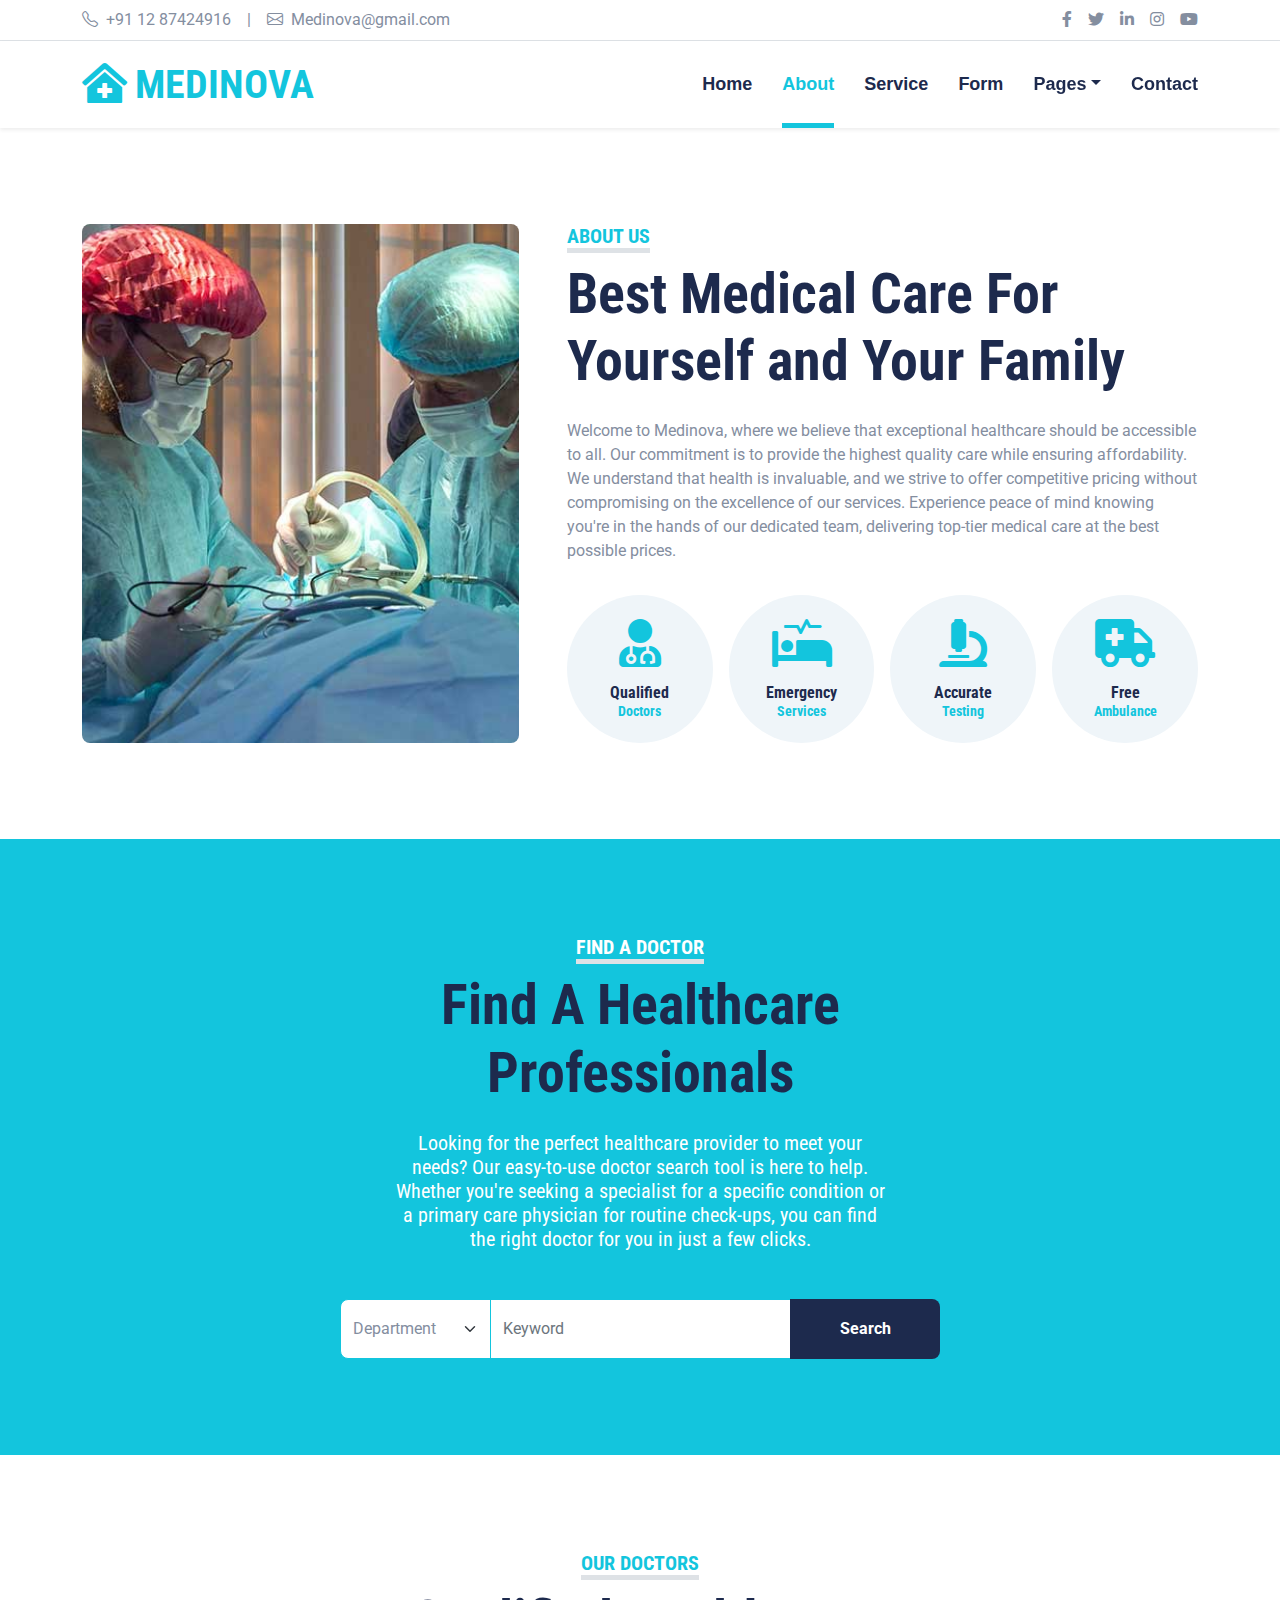
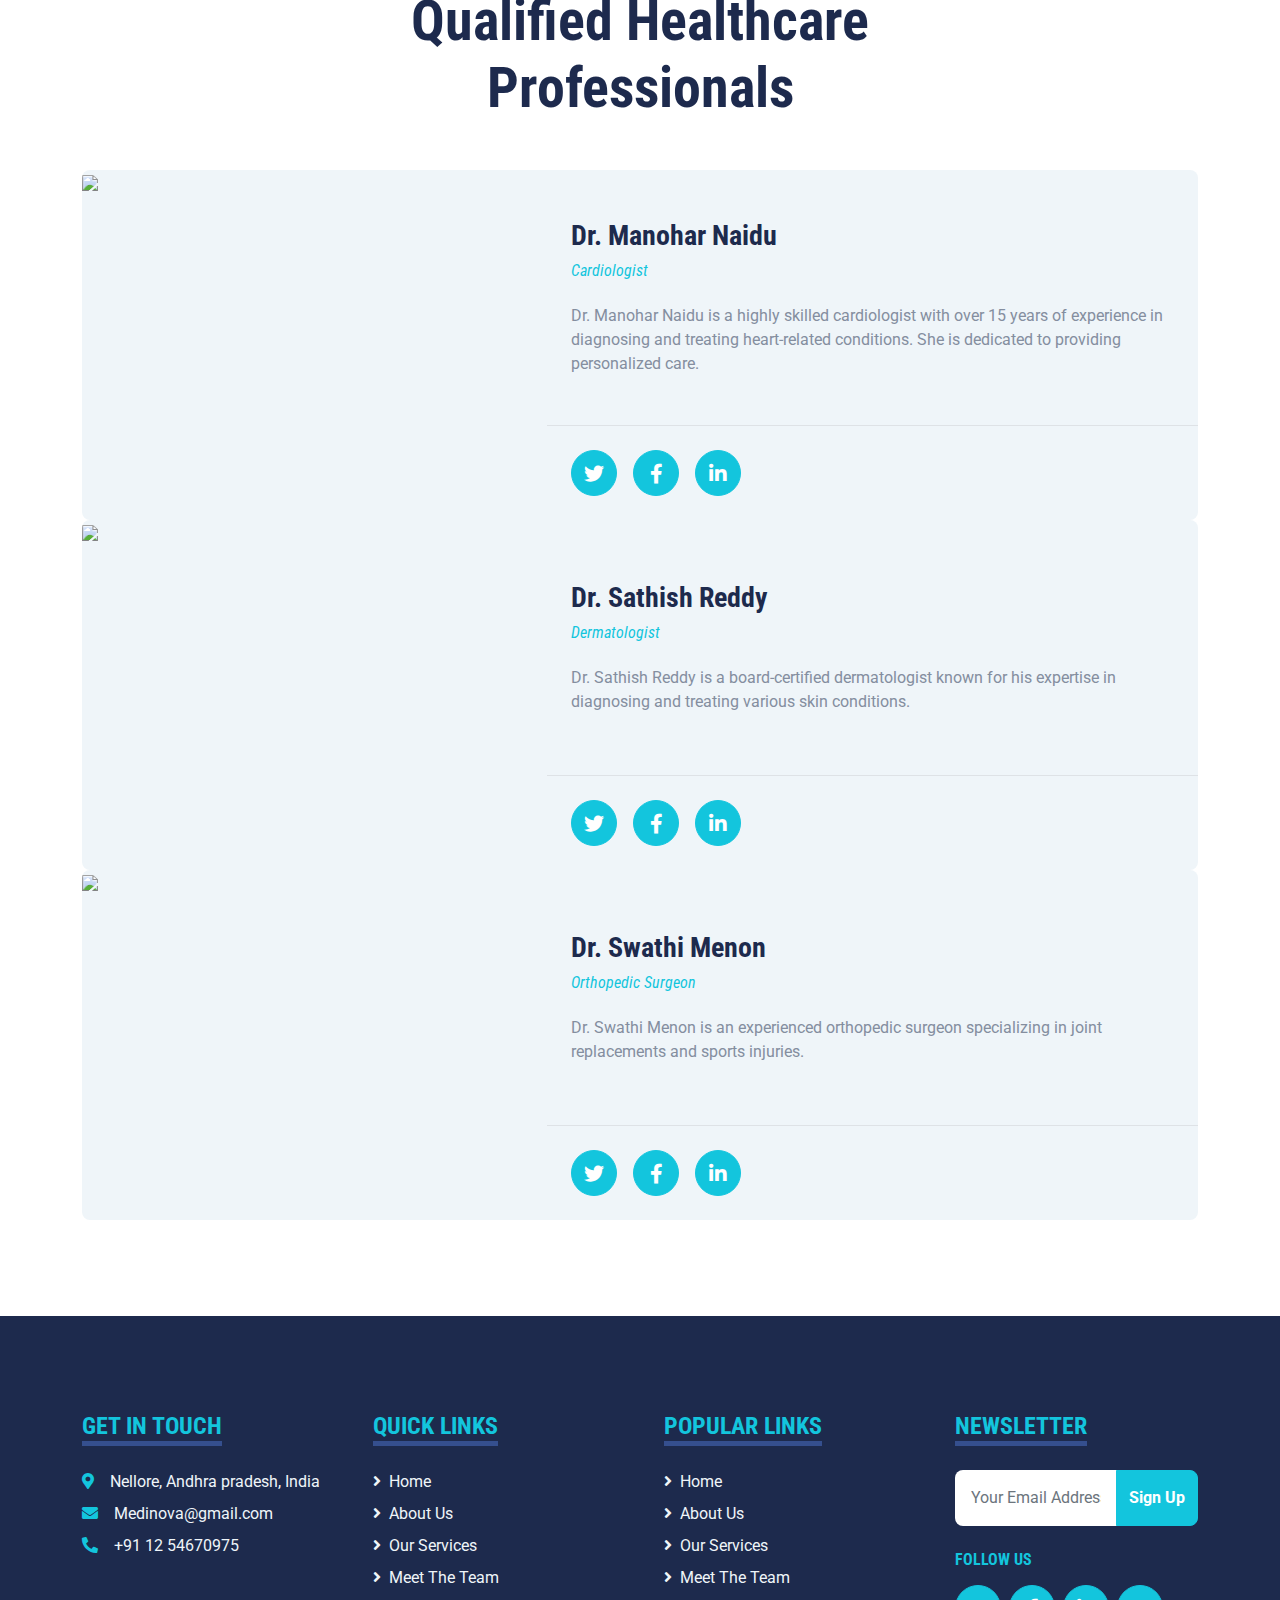
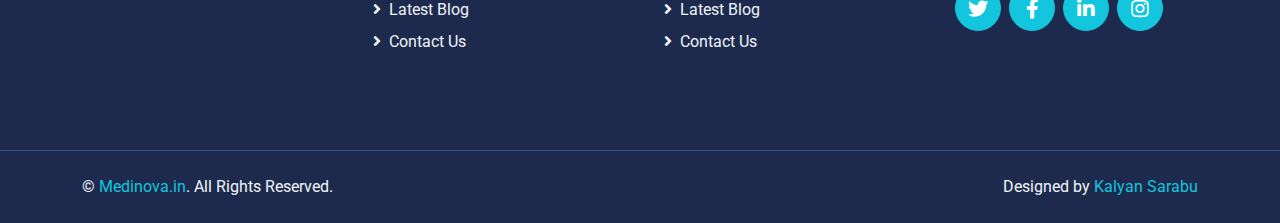
==== about.html @ 9a94a7fa "first commit" ====
<!DOCTYPE html>
<html lang="en">

<head>
    <meta charset="utf-8">
    <title>MEDINOVA - Hospital Website Template</title>
    <meta content="width=device-width, initial-scale=1.0" name="viewport">
    <meta content="Free HTML Templates" name="keywords">
    <meta content="Free HTML Templates" name="description">

    <!-- Favicon -->
    <link href="img/favicon.ico" rel="icon">

    <!-- Google Web Fonts -->
    <link rel="preconnect" href="https://fonts.gstatic.com">
    <link href="https://fonts.googleapis.com/css2?family=Roboto+Condensed:wght@400;700&family=Roboto:wght@400;700&display=swap" rel="stylesheet">  

    <!-- Icon Font Stylesheet -->
    <link href="https://cdnjs.cloudflare.com/ajax/libs/font-awesome/5.15.0/css/all.min.css" rel="stylesheet">
    <link href="https://cdn.jsdelivr.net/npm/bootstrap-icons@1.4.1/font/bootstrap-icons.css" rel="stylesheet">

    <!-- Libraries Stylesheet -->
    <link href="lib/owlcarousel/assets/owl.carousel.min.css" rel="stylesheet">
    <link href="lib/tempusdominus/css/tempusdominus-bootstrap-4.min.css" rel="stylesheet" />

    <!-- Customized Bootstrap Stylesheet -->
    <link href="css/bootstrap.min.css" rel="stylesheet">

    <!-- Template Stylesheet -->
    <link href="css/style.css" rel="stylesheet">
</head>

<body>
    <!-- Topbar Start -->
    <div class="container-fluid py-2 border-bottom d-none d-lg-block">
        <div class="container">
            <div class="row">
                <div class="col-md-6 text-center text-lg-start mb-2 mb-lg-0">
                    <div class="d-inline-flex align-items-center">
                        <a class="text-decoration-none text-body pe-3" href=""><i class="bi bi-telephone me-2"></i>+91 12 87424916</a>
                        <span class="text-body">|</span>
                        <a class="text-decoration-none text-body px-3" href=""><i class="bi bi-envelope me-2"></i>Medinova@gmail.com</a>
                    </div>
                </div>
                <div class="col-md-6 text-center text-lg-end">
                    <div class="d-inline-flex align-items-center">
                        <a class="text-body px-2" href="">
                            <i class="fab fa-facebook-f"></i>
                        </a>
                        <a class="text-body px-2" href="">
                            <i class="fab fa-twitter"></i>
                        </a>
                        <a class="text-body px-2" href="">
                            <i class="fab fa-linkedin-in"></i>
                        </a>
                        <a class="text-body px-2" href="">
                            <i class="fab fa-instagram"></i>
                        </a>
                        <a class="text-body ps-2" href="">
                            <i class="fab fa-youtube"></i>
                        </a>
                    </div>
                </div>
            </div>
        </div>
    </div>
    <!-- Topbar End -->


    <!-- Navbar Start -->
    <div class="container-fluid sticky-top bg-white shadow-sm mb-5">
        <div class="container">
            <nav class="navbar navbar-expand-lg bg-white navbar-light py-3 py-lg-0">
                <a href="index.html" class="navbar-brand">
                    <h1 class="m-0 text-uppercase text-primary"><i class="fa fa-clinic-medical me-2"></i>Medinova</h1>
                </a>
                <button class="navbar-toggler" type="button" data-bs-toggle="collapse" data-bs-target="#navbarCollapse">
                    <span class="navbar-toggler-icon"></span>
                </button>
                <div class="collapse navbar-collapse" id="navbarCollapse">
                    <div class="navbar-nav ms-auto py-0">
                        <a href="index.html" class="nav-item nav-link">Home</a>
                        <a href="about.html" class="nav-item nav-link active">About</a>
                        <a href="Service.html" class="nav-item nav-link">Service</a>
                        <a href="Form.html" class="nav-item nav-link">Form</a>
                        <div class="nav-item dropdown">
                            <a href="#" class="nav-link dropdown-toggle" data-bs-toggle="dropdown">Pages</a>
                            <div class="dropdown-menu m-0">
                                <a href="blog.html" class="dropdown-item">Blog Grid</a>
                                <a href="detail.html" class="dropdown-item">Blog Detail</a>
                                <a href="team.html" class="dropdown-item">The Team</a>
                                <a href="testimonial.html" class="dropdown-item">Testimonial</a>
                                <a href="Appointment.html" class="dropdown-item">Appointment</a>
                                <a href="search.html" class="dropdown-item">Search</a>
                            </div>
                        </div>
                        <a href="contact.html" class="nav-item nav-link">Contact</a>
                    </div>
                </div>
            </nav>
        </div>
    </div>
    <!-- Navbar End -->


    <!-- About Start -->
    <div class="container-fluid py-5">
        <div class="container">
            <div class="row gx-5">
                <div class="col-lg-5 mb-5 mb-lg-0" style="min-height: 500px;">
                    <div class="position-relative h-100">
                        <img class="position-absolute w-100 h-100 rounded" src="img/about.jpg" style="object-fit: cover;">
                    </div>
                </div>
                <div class="col-lg-7">
                    <div class="mb-4">
                        <h5 class="d-inline-block text-primary text-uppercase border-bottom border-5">About Us</h5>
                        <h1 class="display-4">Best Medical Care For Yourself and Your Family</h1>
                    </div>
                    <p> Welcome to Medinova, where we believe that exceptional healthcare should be accessible to all. Our commitment is to provide the highest quality care while ensuring affordability. We understand that health is invaluable, and we strive to offer competitive pricing without compromising on the excellence of our services. Experience peace of mind knowing you're in the hands of our dedicated team, delivering top-tier medical care at the best possible prices.</p>
                    <div class="row g-3 pt-3">
                        <div class="col-sm-3 col-6">
                            <div class="bg-light text-center rounded-circle py-4">
                                <i class="fa fa-3x fa-user-md text-primary mb-3"></i>
                                <h6 class="mb-0">Qualified<small class="d-block text-primary">Doctors</small></h6>
                            </div>
                        </div>
                        <div class="col-sm-3 col-6">
                            <div class="bg-light text-center rounded-circle py-4">
                                <i class="fa fa-3x fa-procedures text-primary mb-3"></i>
                                <h6 class="mb-0">Emergency<small class="d-block text-primary">Services</small></h6>
                            </div>
                        </div>
                        <div class="col-sm-3 col-6">
                            <div class="bg-light text-center rounded-circle py-4">
                                <i class="fa fa-3x fa-microscope text-primary mb-3"></i>
                                <h6 class="mb-0">Accurate<small class="d-block text-primary">Testing</small></h6>
                            </div>
                        </div>
                        <div class="col-sm-3 col-6">
                            <div class="bg-light text-center rounded-circle py-4">
                                <i class="fa fa-3x fa-ambulance text-primary mb-3"></i>
                                <h6 class="mb-0">Free<small class="d-block text-primary">Ambulance</small></h6>
                            </div>
                        </div>
                    </div>
                </div>
            </div>
        </div>
    </div>
    <!-- About End -->


    <!-- Search Start -->
    <div class="container-fluid bg-primary my-5 py-5">
        <div class="container py-5">
            <div class="text-center mx-auto mb-5" style="max-width: 500px;">
                <h5 class="d-inline-block text-white text-uppercase border-bottom border-5">Find A Doctor</h5>
                <h1 class="display-4 mb-4">Find A Healthcare Professionals</h1>
                <h5 class="text-white fw-normal">Looking for the perfect healthcare provider to meet your needs? Our easy-to-use doctor search tool is here to help. Whether you're seeking a specialist for a specific condition or a primary care physician for routine check-ups, you can find the right doctor for you in just a few clicks.</h5>
            </div>
            <div class="mx-auto" style="width: 100%; max-width: 600px;">
                <div class="input-group">
                    <select class="form-select border-primary w-25" style="height: 60px;">
                        <option selected>Department</option>
                        <option value="1">Department 1</option>
                        <option value="2">Department 2</option>
                        <option value="3">Department 3</option>
                    </select>
                    <input type="text" class="form-control border-primary w-50" placeholder="Keyword">
                    <button class="btn btn-dark border-0 w-25">Search</button>
                </div>
            </div>
        </div>
    </div>
    <!-- Search End -->


    <!-- Team Start -->
    <div class="container-fluid py-5">
        <div class="container">
            <div class="text-center mx-auto mb-5" style="max-width: 500px;">
                <h5 class="d-inline-block text-primary text-uppercase border-bottom border-5">Our Doctors</h5>
                <h1 class="display-4">Qualified Healthcare Professionals</h1>
            </div>
            <div class="owl-carousel team-carousel position-relative">
                <div class="team-item">
                    <div class="row g-0 bg-light rounded overflow-hidden">
                        <div class="col-12 col-sm-5 h-100">
                            <img class="img-fluid h-100" src="img/team-1.jpeg" style="object-fit: cover;">
                        </div>
                        <div class="col-12 col-sm-7 h-100 d-flex flex-column">
                            <div class="mt-auto p-4">
                                <h3>Dr. Manohar Naidu</h3>
                                <h6 class="fw-normal fst-italic text-primary mb-4">Cardiologist</h6>
                                <p class="m-0">Dr. Manohar Naidu  is a highly skilled cardiologist with over 15 years of experience in diagnosing and treating heart-related conditions. She is dedicated to providing personalized care.</p>
                            </div>
                            <div class="d-flex mt-auto border-top p-4">
                                <a class="btn btn-lg btn-primary btn-lg-square rounded-circle me-3" href="#"><i class="fab fa-twitter"></i></a>
                                <a class="btn btn-lg btn-primary btn-lg-square rounded-circle me-3" href="#"><i class="fab fa-facebook-f"></i></a>
                                <a class="btn btn-lg btn-primary btn-lg-square rounded-circle" href="#"><i class="fab fa-linkedin-in"></i></a>
                            </div>
                        </div>
                    </div>
                </div>
                <div class="team-item">
                    <div class="row g-0 bg-light rounded overflow-hidden">
                        <div class="col-12 col-sm-5 h-100">
                            <img class="img-fluid h-100" src="img/team-2.jpeg" style="object-fit: cover;">
                        </div>
                        <div class="col-12 col-sm-7 h-100 d-flex flex-column">
                            <div class="mt-auto p-4">
                                <h3>Dr. Sathish Reddy</h3>
                                <h6 class="fw-normal fst-italic text-primary mb-4">Dermatologist</h6>
                                <p class="m-0">Dr. Sathish Reddy is a board-certified dermatologist known for his expertise in diagnosing and treating various skin conditions. </p>
                            </div>
                            <div class="d-flex mt-auto border-top p-4">
                                <a class="btn btn-lg btn-primary btn-lg-square rounded-circle me-3" href="#"><i class="fab fa-twitter"></i></a>
                                <a class="btn btn-lg btn-primary btn-lg-square rounded-circle me-3" href="#"><i class="fab fa-facebook-f"></i></a>
                                <a class="btn btn-lg btn-primary btn-lg-square rounded-circle" href="#"><i class="fab fa-linkedin-in"></i></a>
                            </div>
                        </div>
                    </div>
                </div>
                <div class="team-item">
                    <div class="row g-0 bg-light rounded overflow-hidden">
                        <div class="col-12 col-sm-5 h-100">
                            <img class="img-fluid h-100" src="img/team-3.jpeg" style="object-fit: cover;">
                        </div>
                        <div class="col-12 col-sm-7 h-100 d-flex flex-column">
                            <div class="mt-auto p-4">
                                <h3>Dr. Swathi Menon</h3>
                                <h6 class="fw-normal fst-italic text-primary mb-4"> Orthopedic Surgeon</h6>
                                <p class="m-0">Dr. Swathi Menon is an experienced orthopedic surgeon specializing in joint replacements and sports injuries.</p>
                            </div>
                            <div class="d-flex mt-auto border-top p-4">
                                <a class="btn btn-lg btn-primary btn-lg-square rounded-circle me-3" href="#"><i class="fab fa-twitter"></i></a>
                                <a class="btn btn-lg btn-primary btn-lg-square rounded-circle me-3" href="#"><i class="fab fa-facebook-f"></i></a>
                                <a class="btn btn-lg btn-primary btn-lg-square rounded-circle" href="#"><i class="fab fa-linkedin-in"></i></a>
                            </div>
                        </div>
                    </div>
                </div>
            </div>
        </div>
    </div>
    <!-- Team End -->

    <!-- Footer Start -->
    <div class="container-fluid bg-dark text-light mt-5 py-5">
        <div class="container py-5">
            <div class="row g-5">
                <div class="col-lg-3 col-md-6">
                    <h4 class="d-inline-block text-primary text-uppercase border-bottom border-5 border-secondary mb-4">Get In Touch</h4>
                    <p class="mb-2"><i class="fa fa-map-marker-alt text-primary me-3"></i>Nellore, Andhra pradesh, India</p>
                    <p class="mb-2"><i class="fa fa-envelope text-primary me-3"></i>Medinova@gmail.com</p>
                    <p class="mb-0"><i class="fa fa-phone-alt text-primary me-3"></i>+91 12 54670975</p>
                </div>
                <div class="col-lg-3 col-md-6">
                    <h4 class="d-inline-block text-primary text-uppercase border-bottom border-5 border-secondary mb-4">Quick Links</h4>
                    <div class="d-flex flex-column justify-content-start">
                        <a class="text-light mb-2" href="#"><i class="fa fa-angle-right me-2"></i>Home</a>
                        <a class="text-light mb-2" href="#"><i class="fa fa-angle-right me-2"></i>About Us</a>
                        <a class="text-light mb-2" href="#"><i class="fa fa-angle-right me-2"></i>Our Services</a>
                        <a class="text-light mb-2" href="#"><i class="fa fa-angle-right me-2"></i>Meet The Team</a>
                        <a class="text-light mb-2" href="#"><i class="fa fa-angle-right me-2"></i>Latest Blog</a>
                        <a class="text-light" href="#"><i class="fa fa-angle-right me-2"></i>Contact Us</a>
                    </div>
                </div>
                <div class="col-lg-3 col-md-6">
                    <h4 class="d-inline-block text-primary text-uppercase border-bottom border-5 border-secondary mb-4">Popular Links</h4>
                    <div class="d-flex flex-column justify-content-start">
                        <a class="text-light mb-2" href="#"><i class="fa fa-angle-right me-2"></i>Home</a>
                        <a class="text-light mb-2" href="#"><i class="fa fa-angle-right me-2"></i>About Us</a>
                        <a class="text-light mb-2" href="#"><i class="fa fa-angle-right me-2"></i>Our Services</a>
                        <a class="text-light mb-2" href="#"><i class="fa fa-angle-right me-2"></i>Meet The Team</a>
                        <a class="text-light mb-2" href="#"><i class="fa fa-angle-right me-2"></i>Latest Blog</a>
                        <a class="text-light" href="#"><i class="fa fa-angle-right me-2"></i>Contact Us</a>
                    </div>
                </div>
                <div class="col-lg-3 col-md-6">
                    <h4 class="d-inline-block text-primary text-uppercase border-bottom border-5 border-secondary mb-4">Newsletter</h4>
                    <form action="">
                        <div class="input-group">
                            <input type="text" class="form-control p-3 border-0" placeholder="Your Email Address">
                            <button class="btn btn-primary">Sign Up</button>
                        </div>
                    </form>
                    <h6 class="text-primary text-uppercase mt-4 mb-3">Follow Us</h6>
                    <div class="d-flex">
                        <a class="btn btn-lg btn-primary btn-lg-square rounded-circle me-2" href="#"><i class="fab fa-twitter"></i></a>
                        <a class="btn btn-lg btn-primary btn-lg-square rounded-circle me-2" href="#"><i class="fab fa-facebook-f"></i></a>
                        <a class="btn btn-lg btn-primary btn-lg-square rounded-circle me-2" href="#"><i class="fab fa-linkedin-in"></i></a>
                        <a class="btn btn-lg btn-primary btn-lg-square rounded-circle" href="#"><i class="fab fa-instagram"></i></a>
                    </div>
                </div>
            </div>
        </div>
    </div>
    <div class="container-fluid bg-dark text-light border-top border-secondary py-4">
        <div class="container">
            <div class="row g-5">
                <div class="col-md-6 text-center text-md-start">
                    <p class="mb-md-0">&copy; <a class="text-primary" href="#">Medinova.in</a>. All Rights Reserved.</p>
                </div>
                <div class="col-md-6 text-center text-md-end">
                    <p class="mb-0">Designed by <a class="text-primary" href="https://828-kalyan.github.io/portfolio-website/">Kalyan Sarabu</a></p>
                </div>
            </div>
        </div>
    </div>
    <!-- Footer End -->


    <!-- Back to Top -->
    <a href="#" class="btn btn-lg btn-primary btn-lg-square back-to-top"><i class="bi bi-arrow-up"></i></a>


    <!-- JavaScript Libraries -->
    <script src="https://code.jquery.com/jquery-3.4.1.min.js"></script>
    <script src="https://cdn.jsdelivr.net/npm/bootstrap@5.0.0/dist/js/bootstrap.bundle.min.js"></script>
    <script src="lib/easing/easing.min.js"></script>
    <script src="lib/waypoints/waypoints.min.js"></script>
    <script src="lib/owlcarousel/owl.carousel.min.js"></script>
    <script src="lib/tempusdominus/js/moment.min.js"></script>
    <script src="lib/tempusdominus/js/moment-timezone.min.js"></script>
    <script src="lib/tempusdominus/js/tempusdominus-bootstrap-4.min.js"></script>

    <!-- Template Javascript -->
    <script src="js/main.js"></script>
</body>

</html>
---- css/style.css ----
/********** Template CSS **********/
:root {
    --primary: #13C5DD;
    --secondary: #354F8E;
    --light: #EFF5F9;
    --dark: #1D2A4D;
}

.btn {
    font-weight: 700;
    transition: .5s;
}

.btn:hover {
    -webkit-box-shadow: 0 8px 6px -6px #555555;
    -moz-box-shadow: 0 8px 6px -6px #555555;
    box-shadow: 0 8px 6px -6px #555555;
}

.btn-primary {
    color: #FFFFFF;
}

.btn-square {
    width: 36px;
    height: 36px;
}

.btn-sm-square {
    width: 28px;
    height: 28px;
}

.btn-lg-square {
    width: 46px;
    height: 46px;
}

.btn-square,
.btn-sm-square,
.btn-lg-square {
    padding-left: 0;
    padding-right: 0;
    text-align: center;
}

.back-to-top {
    position: fixed;
    display: none;
    right: 30px;
    bottom: 0;
    border-radius: 50% 50% 0 0;
    z-index: 99;
}

.navbar-light .navbar-nav .nav-link {
    font-family: 'Jost', sans-serif;
    position: relative;
    margin-left: 30px;
    padding: 30px 0;
    font-size: 18px;
    font-weight: 700;
    color: var(--dark);
    outline: none;
    transition: .5s;
}

.navbar-light .navbar-nav .nav-link:hover,
.navbar-light .navbar-nav .nav-link.active {
    color: var(--primary);
}

@media (min-width: 992px) {
    .navbar-light .navbar-nav .nav-link::before {
        position: absolute;
        content: "";
        width: 0;
        height: 5px;
        bottom: 0;
        left: 50%;
        background: var(--primary);
        transition: .5s;
    }

    .navbar-light .navbar-nav .nav-link:hover::before,
    .navbar-light .navbar-nav .nav-link.active::before {
        width: 100%;
        left: 0;
    }
}

@media (max-width: 991.98px) {
    .navbar-light .navbar-nav .nav-link  {
        margin-left: 0;
        padding: 10px 0;
    }
}

.hero-header {
    background: url(../img/hero.jpg) top right no-repeat;
    background-size: cover;
}

.service-item {
    position: relative;
    height: 350px;
    padding: 0 30px;
    transition: .5s;
}

.service-item .service-icon {
    width: 150px;
    height: 100px;
    display: flex;
    align-items: center;
    justify-content: center;
    background: var(--primary);
    border-radius: 50%;
    transform: rotate(-14deg);
}

.service-item .service-icon i {
    transform: rotate(15deg);
}

.service-item a.btn {
    position: absolute;
    width: 60px;
    bottom: -48px;
    left: 50%;
    margin-left: -30px;
    opacity: 0;
}

.service-item:hover a.btn {
    bottom: -24px;
    opacity: 1;
}

.price-carousel::after {
    position: absolute;
    content: "";
    width: 100%;
    height: 50%;
    bottom: 0;
    left: 0;
    background: var(--primary);
    border-radius: 8px 8px 50% 50%;
    z-index: -1;
}

.price-carousel .owl-nav {
    margin-top: 35px;
    width: 100%;
    text-align: center;
    display: flex;
    justify-content: center;
}

.price-carousel .owl-nav .owl-prev,
.price-carousel .owl-nav .owl-next{
    position: relative;
    margin: 0 5px;
    width: 45px;
    height: 45px;
    display: flex;
    align-items: center;
    justify-content: center;
    color: var(--primary);
    background: #FFFFFF;
    font-size: 22px;
    border-radius: 45px;
    transition: .5s;
}

.price-carousel .owl-nav .owl-prev:hover,
.price-carousel .owl-nav .owl-next:hover {
    color: var(--dark);
}

@media (min-width: 576px) {
    .team-item .row {
        height: 350px;
    }
}

.team-carousel .owl-nav {
    position: absolute;
    padding: 0 45px;
    width: 100%;
    height: 45px;
    top: calc(50% - 22.5px);
    left: 0;
    display: flex;
    justify-content: space-between;
}

.team-carousel .owl-nav .owl-prev,
.team-carousel .owl-nav .owl-next {
    position: relative;
    width: 45px;
    height: 45px;
    display: flex;
    align-items: center;
    justify-content: center;
    color: #FFFFFF;
    background: var(--primary);
    border-radius: 45px;
    font-size: 22px;
    transition: .5s;
}

.team-carousel .owl-nav .owl-prev:hover,
.team-carousel .owl-nav .owl-next:hover {
    background: var(--dark);
}

.testimonial-carousel .owl-dots {
    margin-top: 15px;
    display: flex;
    align-items: center;
    justify-content: center;
}

.testimonial-carousel .owl-dot {
    position: relative;
    display: inline-block;
    margin: 0 5px;
    width: 20px;
    height: 20px;
    background: var(--light);
    border: 2px solid var(--primary);
    border-radius: 20px;
    transition: .5s;
}

.testimonial-carousel .owl-dot.active {
    width: 40px;
    height: 40px;
    background: var(--primary);
}

.testimonial-carousel .owl-item img {
    width: 150px;
    height: 150px;
}
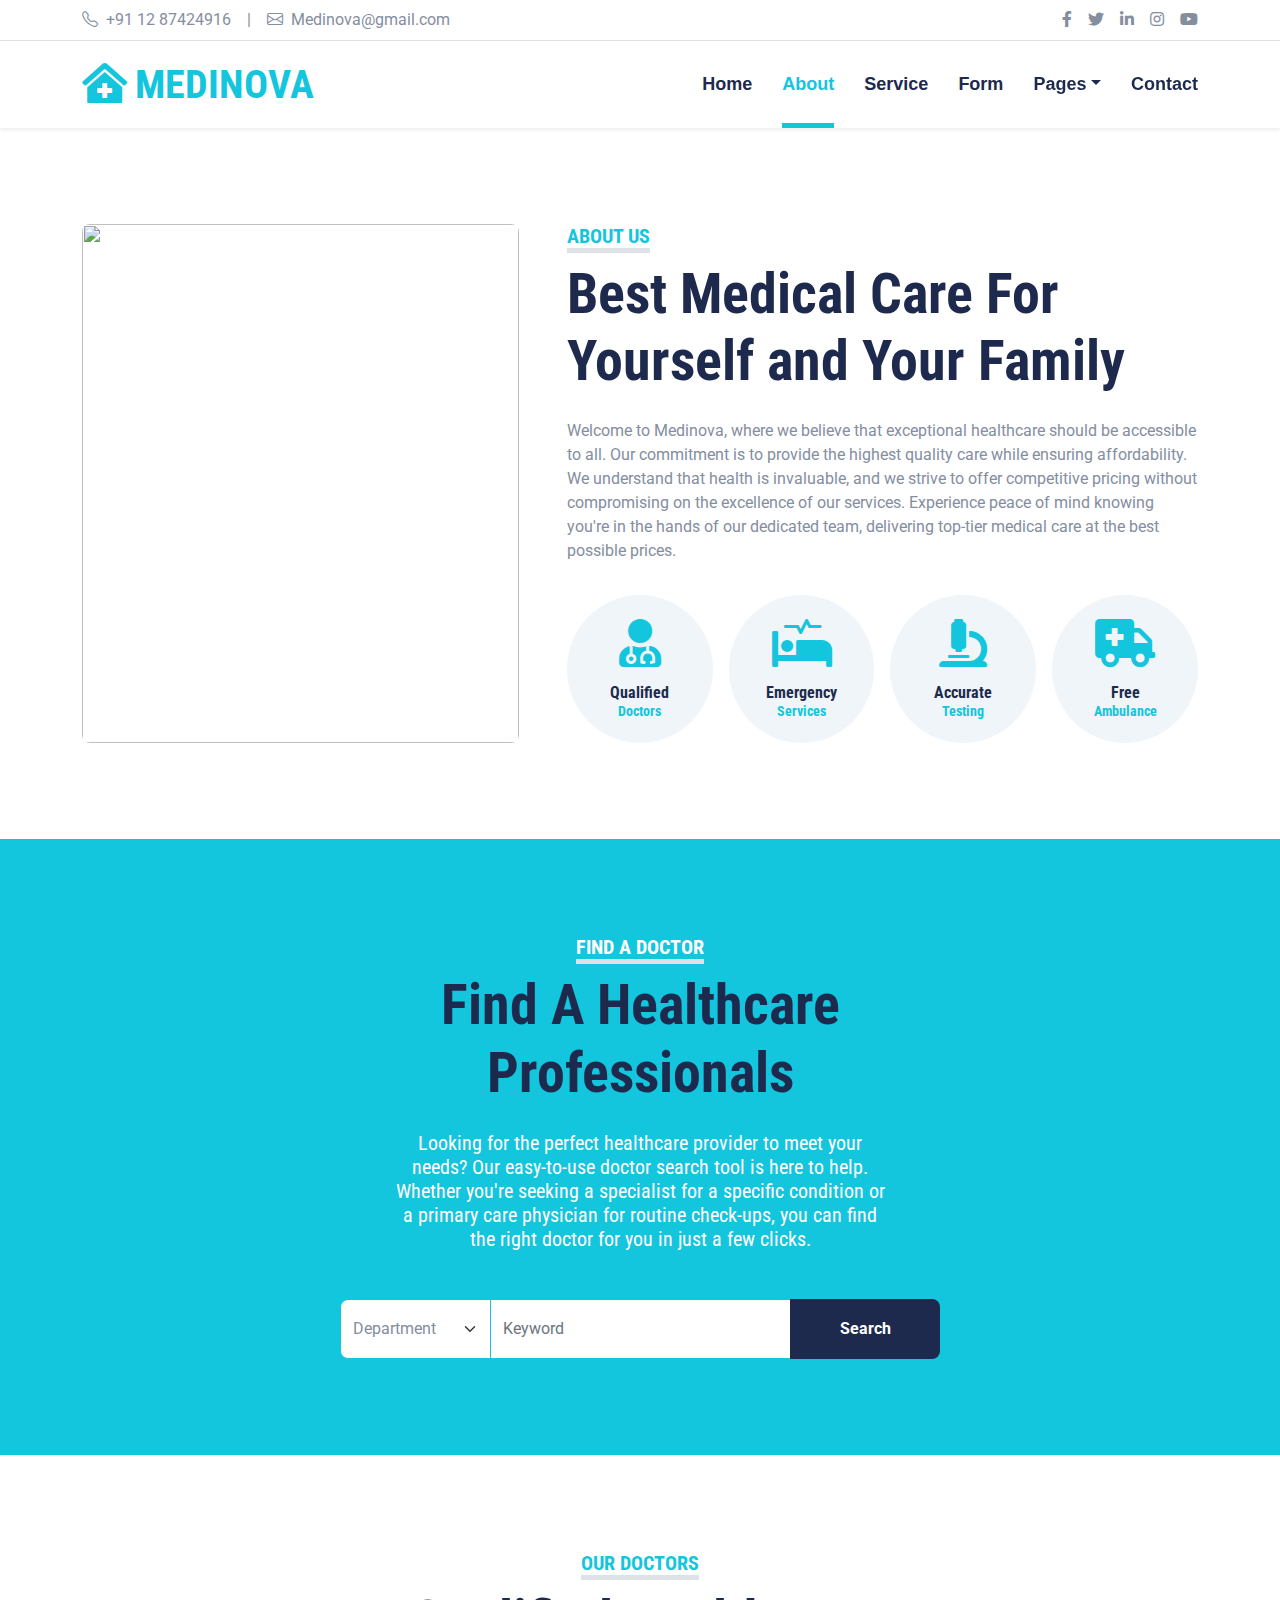
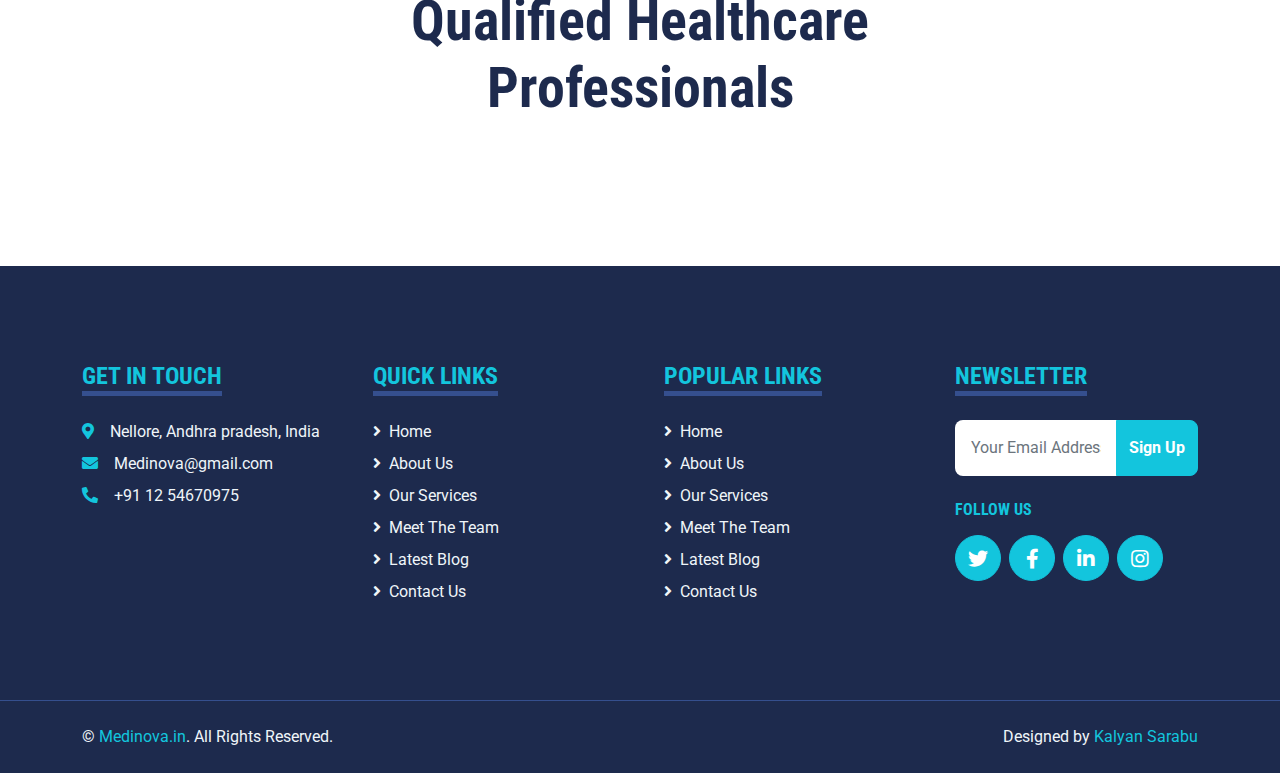
==== commit 1c8b3be0: "first commit" ====
--- a/about.html
+++ b/about.html
@@ -24,10 +24,10 @@
     <link href="lib/tempusdominus/css/tempusdominus-bootstrap-4.min.css" rel="stylesheet" />
 
     <!-- Customized Bootstrap Stylesheet -->
-    <link href="css/bootstrap.min.css" rel="stylesheet">
+    <link href="bootstrap.min.css" rel="stylesheet">
 
     <!-- Template Stylesheet -->
-    <link href="css/style.css" rel="stylesheet">
+    <link href="style.css" rel="stylesheet">
 </head>
 
 <body>
@@ -109,7 +109,7 @@
             <div class="row gx-5">
                 <div class="col-lg-5 mb-5 mb-lg-0" style="min-height: 500px;">
                     <div class="position-relative h-100">
-                        <img class="position-absolute w-100 h-100 rounded" src="img/about.jpg" style="object-fit: cover;">
+                        <img class="position-absolute w-100 h-100 rounded" src="about.jpg" style="object-fit: cover;">
                     </div>
                 </div>
                 <div class="col-lg-7">
@@ -187,7 +187,7 @@
                 <div class="team-item">
                     <div class="row g-0 bg-light rounded overflow-hidden">
                         <div class="col-12 col-sm-5 h-100">
-                            <img class="img-fluid h-100" src="img/team-1.jpeg" style="object-fit: cover;">
+                            <img class="img-fluid h-100" src="team-1.jpeg" style="object-fit: cover;">
                         </div>
                         <div class="col-12 col-sm-7 h-100 d-flex flex-column">
                             <div class="mt-auto p-4">
@@ -206,7 +206,7 @@
                 <div class="team-item">
                     <div class="row g-0 bg-light rounded overflow-hidden">
                         <div class="col-12 col-sm-5 h-100">
-                            <img class="img-fluid h-100" src="img/team-2.jpeg" style="object-fit: cover;">
+                            <img class="img-fluid h-100" src="team-2.jpeg" style="object-fit: cover;">
                         </div>
                         <div class="col-12 col-sm-7 h-100 d-flex flex-column">
                             <div class="mt-auto p-4">
@@ -225,7 +225,7 @@
                 <div class="team-item">
                     <div class="row g-0 bg-light rounded overflow-hidden">
                         <div class="col-12 col-sm-5 h-100">
-                            <img class="img-fluid h-100" src="img/team-3.jpeg" style="object-fit: cover;">
+                            <img class="img-fluid h-100" src="team-3.jpeg" style="object-fit: cover;">
                         </div>
                         <div class="col-12 col-sm-7 h-100 d-flex flex-column">
                             <div class="mt-auto p-4">
@@ -327,7 +327,7 @@
     <script src="lib/tempusdominus/js/tempusdominus-bootstrap-4.min.js"></script>
 
     <!-- Template Javascript -->
-    <script src="js/main.js"></script>
+    <script src="main.js"></script>
 </body>
 
 </html>--- a/style.css
+++ b/style.css
@@ -0,0 +1,246 @@
+/********** Template CSS **********/
+:root {
+    --primary: #13C5DD;
+    --secondary: #354F8E;
+    --light: #EFF5F9;
+    --dark: #1D2A4D;
+}
+
+.btn {
+    font-weight: 700;
+    transition: .5s;
+}
+
+.btn:hover {
+    -webkit-box-shadow: 0 8px 6px -6px #555555;
+    -moz-box-shadow: 0 8px 6px -6px #555555;
+    box-shadow: 0 8px 6px -6px #555555;
+}
+
+.btn-primary {
+    color: #FFFFFF;
+}
+
+.btn-square {
+    width: 36px;
+    height: 36px;
+}
+
+.btn-sm-square {
+    width: 28px;
+    height: 28px;
+}
+
+.btn-lg-square {
+    width: 46px;
+    height: 46px;
+}
+
+.btn-square,
+.btn-sm-square,
+.btn-lg-square {
+    padding-left: 0;
+    padding-right: 0;
+    text-align: center;
+}
+
+.back-to-top {
+    position: fixed;
+    display: none;
+    right: 30px;
+    bottom: 0;
+    border-radius: 50% 50% 0 0;
+    z-index: 99;
+}
+
+.navbar-light .navbar-nav .nav-link {
+    font-family: 'Jost', sans-serif;
+    position: relative;
+    margin-left: 30px;
+    padding: 30px 0;
+    font-size: 18px;
+    font-weight: 700;
+    color: var(--dark);
+    outline: none;
+    transition: .5s;
+}
+
+.navbar-light .navbar-nav .nav-link:hover,
+.navbar-light .navbar-nav .nav-link.active {
+    color: var(--primary);
+}
+
+@media (min-width: 992px) {
+    .navbar-light .navbar-nav .nav-link::before {
+        position: absolute;
+        content: "";
+        width: 0;
+        height: 5px;
+        bottom: 0;
+        left: 50%;
+        background: var(--primary);
+        transition: .5s;
+    }
+
+    .navbar-light .navbar-nav .nav-link:hover::before,
+    .navbar-light .navbar-nav .nav-link.active::before {
+        width: 100%;
+        left: 0;
+    }
+}
+
+@media (max-width: 991.98px) {
+    .navbar-light .navbar-nav .nav-link  {
+        margin-left: 0;
+        padding: 10px 0;
+    }
+}
+
+.hero-header {
+    background: url(.img/hero.jpg) top right no-repeat;
+    background-size: cover;
+}
+
+.service-item {
+    position: relative;
+    height: 350px;
+    padding: 0 30px;
+    transition: .5s;
+}
+
+.service-item .service-icon {
+    width: 150px;
+    height: 100px;
+    display: flex;
+    align-items: center;
+    justify-content: center;
+    background: var(--primary);
+    border-radius: 50%;
+    transform: rotate(-14deg);
+}
+
+.service-item .service-icon i {
+    transform: rotate(15deg);
+}
+
+.service-item a.btn {
+    position: absolute;
+    width: 60px;
+    bottom: -48px;
+    left: 50%;
+    margin-left: -30px;
+    opacity: 0;
+}
+
+.service-item:hover a.btn {
+    bottom: -24px;
+    opacity: 1;
+}
+
+.price-carousel::after {
+    position: absolute;
+    content: "";
+    width: 100%;
+    height: 50%;
+    bottom: 0;
+    left: 0;
+    background: var(--primary);
+    border-radius: 8px 8px 50% 50%;
+    z-index: -1;
+}
+
+.price-carousel .owl-nav {
+    margin-top: 35px;
+    width: 100%;
+    text-align: center;
+    display: flex;
+    justify-content: center;
+}
+
+.price-carousel .owl-nav .owl-prev,
+.price-carousel .owl-nav .owl-next{
+    position: relative;
+    margin: 0 5px;
+    width: 45px;
+    height: 45px;
+    display: flex;
+    align-items: center;
+    justify-content: center;
+    color: var(--primary);
+    background: #FFFFFF;
+    font-size: 22px;
+    border-radius: 45px;
+    transition: .5s;
+}
+
+.price-carousel .owl-nav .owl-prev:hover,
+.price-carousel .owl-nav .owl-next:hover {
+    color: var(--dark);
+}
+
+@media (min-width: 576px) {
+    .team-item .row {
+        height: 350px;
+    }
+}
+
+.team-carousel .owl-nav {
+    position: absolute;
+    padding: 0 45px;
+    width: 100%;
+    height: 45px;
+    top: calc(50% - 22.5px);
+    left: 0;
+    display: flex;
+    justify-content: space-between;
+}
+
+.team-carousel .owl-nav .owl-prev,
+.team-carousel .owl-nav .owl-next {
+    position: relative;
+    width: 45px;
+    height: 45px;
+    display: flex;
+    align-items: center;
+    justify-content: center;
+    color: #FFFFFF;
+    background: var(--primary);
+    border-radius: 45px;
+    font-size: 22px;
+    transition: .5s;
+}
+
+.team-carousel .owl-nav .owl-prev:hover,
+.team-carousel .owl-nav .owl-next:hover {
+    background: var(--dark);
+}
+
+.testimonial-carousel .owl-dots {
+    margin-top: 15px;
+    display: flex;
+    align-items: center;
+    justify-content: center;
+}
+
+.testimonial-carousel .owl-dot {
+    position: relative;
+    display: inline-block;
+    margin: 0 5px;
+    width: 20px;
+    height: 20px;
+    background: var(--light);
+    border: 2px solid var(--primary);
+    border-radius: 20px;
+    transition: .5s;
+}
+
+.testimonial-carousel .owl-dot.active {
+    width: 40px;
+    height: 40px;
+    background: var(--primary);
+}
+
+.testimonial-carousel .owl-item img {
+    width: 150px;
+    height: 150px;
+}
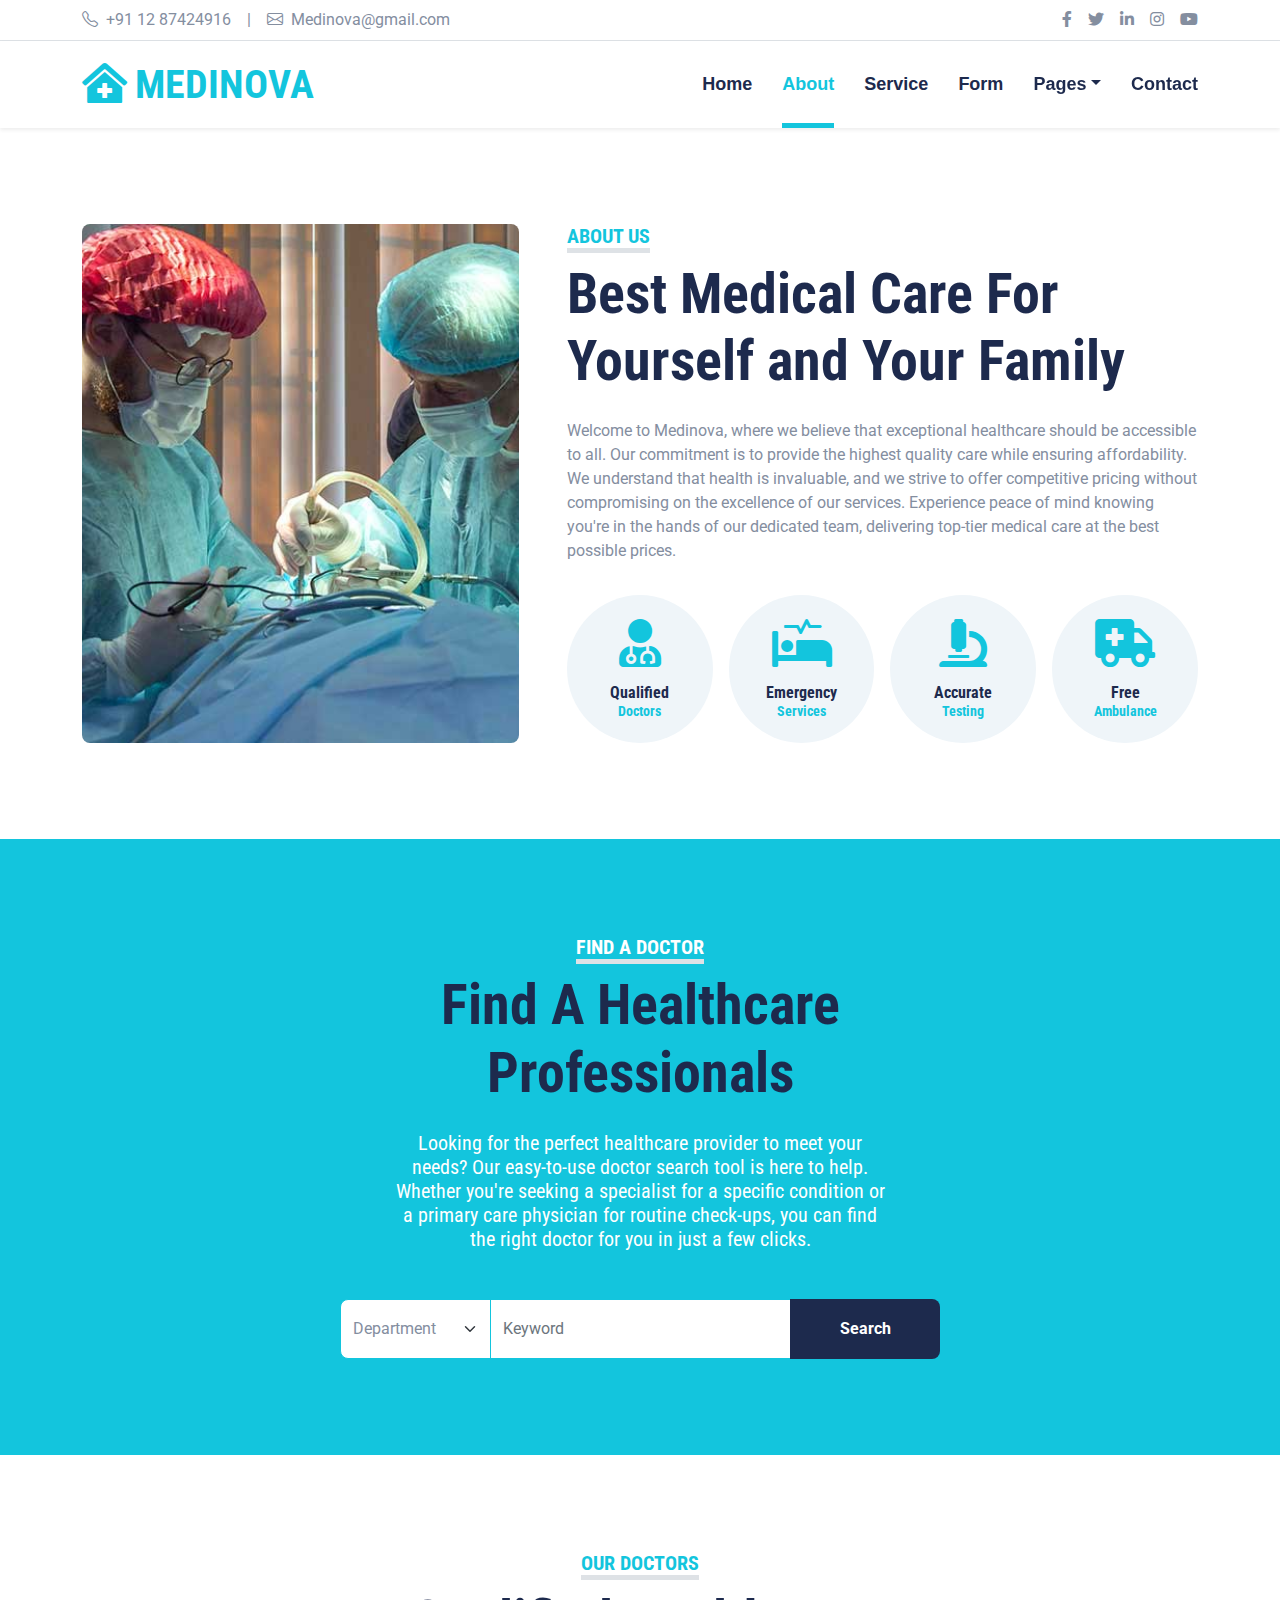
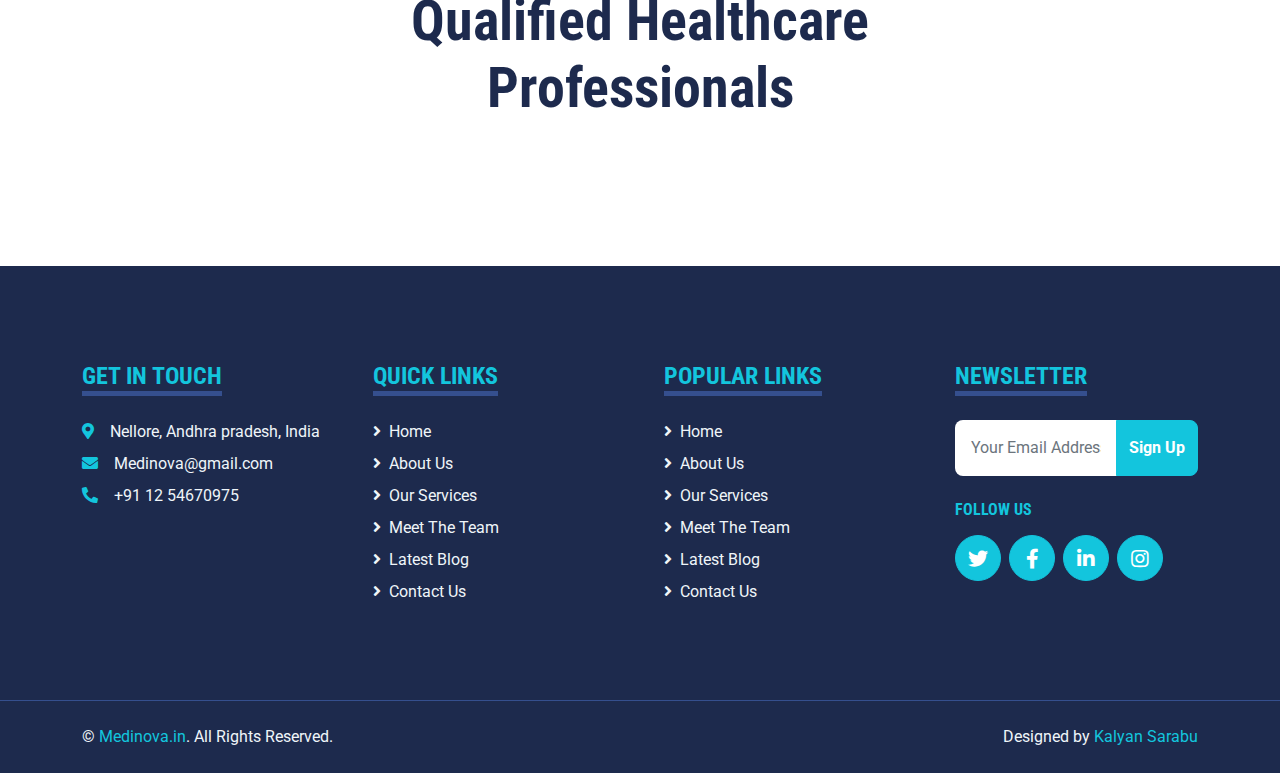
==== commit 7728dc77: "Update about.html" ====
--- a/about.html
+++ b/about.html
@@ -81,14 +81,14 @@
                     <div class="navbar-nav ms-auto py-0">
                         <a href="index.html" class="nav-item nav-link">Home</a>
                         <a href="about.html" class="nav-item nav-link active">About</a>
-                        <a href="Service.html" class="nav-item nav-link">Service</a>
+                        <a href="service.html" class="nav-item nav-link">Service</a>
                         <a href="Form.html" class="nav-item nav-link">Form</a>
                         <div class="nav-item dropdown">
                             <a href="#" class="nav-link dropdown-toggle" data-bs-toggle="dropdown">Pages</a>
                             <div class="dropdown-menu m-0">
                                 <a href="blog.html" class="dropdown-item">Blog Grid</a>
                                 <a href="detail.html" class="dropdown-item">Blog Detail</a>
-                                <a href="team.html" class="dropdown-item">The Team</a>
+                                <a href="ai.html" class="dropdown-item">Translator</a>
                                 <a href="testimonial.html" class="dropdown-item">Testimonial</a>
                                 <a href="Appointment.html" class="dropdown-item">Appointment</a>
                                 <a href="search.html" class="dropdown-item">Search</a>
@@ -330,4 +330,4 @@
     <script src="main.js"></script>
 </body>
 
-</html>+</html>
--- a/style.css
+++ b/style.css
@@ -95,9 +95,9 @@
         padding: 10px 0;
     }
 }
-
+    
 .hero-header {
-    background: url(.img/hero.jpg) top right no-repeat;
+    background: url(../img/hero.jpg) top right no-repeat;
     background-size: cover;
 }
 
